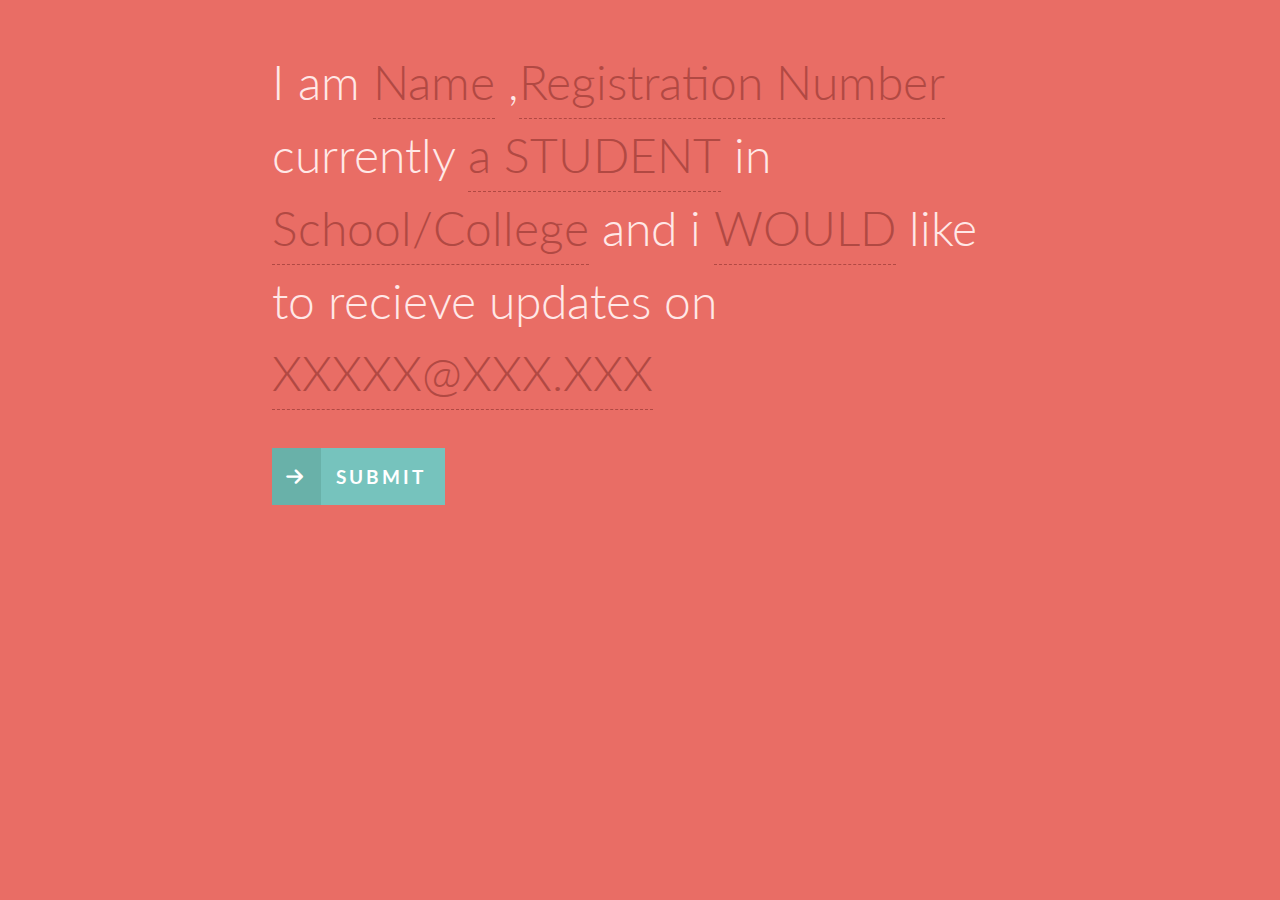
==== NaturalLanguageForm/index.html @ 9919243e "Add files via upload" ====
<!DOCTYPE html>
<html lang="en" class="no-js">
	<head>
		<link rel="shortcut icon" href="../favicon.ico"> 
		<link rel="stylesheet" type="text/css" href="css/default.css" />
		<link rel="stylesheet" type="text/css" href="css/component.css" />
		<script src="js/modernizr.custom.js"></script>
	</head>
	<body class="nl-blurred">
		<div class="container demo-1">
			<div class="main clearfix">
				<form id="nl-form" class="nl-form">
					I am <input type="text" value="" placeholder="Name" data-subline="Your Full Name"/>
					,<input type="text" value="" placeholder="Registration Number" data-subline="Your Registration Number"/>
					currently <select>
						<option value="1" selected> a STUDENT</option>
						<option value="2"> an EMPLOYEE</option>
						<option value="3">OTHERS</option>
					</select> in <input type="text" value="" placeholder="School/College" data-subline="Name of the current institution"/>
					and i <select>
						<option value="1" selected> WOULD</option>
						<option value="2"> WOULD NOT</option>
					</select> like to recieve updates on<input type="text" value="" placeholder="XXXXX@XXX.XXX" data-subline="Please enter a <em>valid</em> email id"/>
					<div class="nl-submit-wrap">

						<button class="nl-submit" type="submit">SUBMIT</button>
					</div>
					<div class="nl-overlay"></div>
				</form>
			</div>
		</div><!-- /container -->
		<script src="js/nlform.js"></script>
		<script src="js/svgcheckbx.js"></script>
		<script>
			var nlform = new NLForm( document.getElementById( 'nl-form' ) );
		</script>
	</body>
</html>
---- NaturalLanguageForm/css/default.css ----
/* General Demo Style */
@import url(http://fonts.googleapis.com/css?family=Lato:300,400,700);

@font-face {
	font-family: 'codropsicons';
	src:url('../fonts/codropsicons/codropsicons.eot');
	src:url('../fonts/codropsicons/codropsicons.eot?#iefix') format('embedded-opentype'),
		url('../fonts/codropsicons/codropsicons.woff') format('woff'),
		url('../fonts/codropsicons/codropsicons.ttf') format('truetype'),
		url('../fonts/codropsicons/codropsicons.svg#codropsicons') format('svg');
	font-weight: normal;
	font-style: normal;
}

*, *:after, *:before { -webkit-box-sizing: border-box; -moz-box-sizing: border-box; box-sizing: border-box; }
body, html { font-size: 100%; padding: 0; margin: 0;}

/* Clearfix hack by Nicolas Gallagher: http://nicolasgallagher.com/micro-clearfix-hack/ */
.clearfix:before, .clearfix:after { content: " "; display: table; }
.clearfix:after { clear: both; }

body {
	font-family: 'Lato', Calibri, Arial, sans-serif;
	color: #ffe8e7;
	background: #E96D65;
	font-weight: 300;
	overflow-x: hidden;
}

a {
	color: #888;
	text-decoration: none;
}

a:hover,
a:active {
	color: #333;
}

/* Header Style */
.main,
.container > header {
	margin: 0 auto;
	padding: 2em;
}

.container > header {
	text-align: center;
	background: rgba(0,0,0,0.01);
}

.container > header h1 {
	font-size: 2.625em;
	line-height: 1.3;
	margin: 0;
	font-weight: 300;
}

.container > header span {
	display: block;
	font-size: 60%;
	color: #b14943;
	padding: 0 0 0.6em 0.1em;
}

/* Main Content */
.main {
	max-width: 50em;
}

/* To Navigation Style */
.codrops-top {
	background: #fff;
	background: rgba(255, 255, 255, 0.4);
	text-transform: uppercase;
	width: 100%;
	font-size: 0.69em;
	line-height: 2.2;
}

.codrops-top a {
	padding: 0 1em;
	letter-spacing: 0.1em;
	color: #E96D65;
	font-weight: 700;
	display: inline-block;
}

.codrops-top a:hover {
	background: rgba(255,255,255,0.5);
	color: #bd4a43;
}

.codrops-top span.right {
	float: right;
}

.codrops-top span.right a {
	float: left;
	display: block;
}

.codrops-icon:before {
	font-family: 'codropsicons';
	margin: 0 4px;
	speak: none;
	font-style: normal;
	font-weight: normal;
	font-variant: normal;
	text-transform: none;
	line-height: 1;
	-webkit-font-smoothing: antialiased;
}

.codrops-icon-drop:before {
	content: "\e001";
}

.codrops-icon-prev:before {
	content: "\e004";
}

.codrops-icon-archive:before {
	content: "\e002";
}

.codrops-icon-next:before {
	content: "\e000";
}

.codrops-icon-about:before {
	content: "\e003";
}

@media screen and (max-width: 25em) {

	.codrops-icon span {
		display: none;
	}

}
---- NaturalLanguageForm/css/component.css ----
@font-face {
	font-family: 'nlicons';
	src:url('../fonts/nlicons/nlicons.eot');
	src:url('../fonts/nlicons/nlicons.eot?#iefix') format('embedded-opentype'),
		url('../fonts/nlicons/nlicons.woff') format('woff'),
		url('../fonts/nlicons/nlicons.ttf') format('truetype'),
		url('../fonts/nlicons/nlicons.svg#nlicons') format('svg');
	font-weight: normal;
	font-style: normal;
}

/* general style for the form */
.nl-form {
	width: 100%;
	margin: 0.3em 0 0 0;
	font-size: 3em;
	line-height: 1.5;
}

.nl-form ul {
	list-style: none;
	margin: 0;
	padding: 0;
}

/* normalize the input elements, make them look like everything else */
.nl-form input,
.nl-form select,
.nl-form button {
	border: none;
	background: transparent;
	font-family: inherit;
	font-size: inherit;
	color: inherit;
	font-weight: inherit;
	line-height: inherit;
	display: inline-block;
	padding: 0;
	margin: 0;
	-webkit-appearance: none;
	-moz-appearance: none;
}

.nl-form input:focus {
	outline: none;
}

/* custom field (drop-down, text element) styling  */
.nl-field {
	display: inline-block;
	position: relative;
}

.nl-field.nl-field-open {
	z-index: 10000;
}

/* the toggle is the visible part in the form */
.nl-field-toggle,
.nl-form input,
.nl-form select  {
	line-height: inherit;
	display: inline-block;
	color: #b14943;
	cursor: pointer;
	border-bottom: 1px dashed #b14943;
}

/* drop-down list / text element */
.nl-field ul {
	position: absolute;
	visibility: hidden;
	background: #76C3BD;
	left: -0.5em;
	top: 50%;
	font-size: 80%;
	opacity: 0;
	-webkit-transform: translateY(-40%) scale(0.9);
	-moz-transform: translateY(-40%) scale(0.9);
	transform: translateY(-40%) scale(0.9);
	-webkit-transition: visibility 0s 0.3s, opacity 0.3s, -webkit-transform 0.3s;
	-moz-transition: visibility 0s 0.3s, opacity 0.3s, -moz-transform 0.3s;
	transition: visibility 0s 0.3s, opacity 0.3s, transform 0.3s;
}

.nl-field.nl-field-open ul {
	visibility: visible;
	opacity: 1;
	-webkit-transform: translateY(-50%) scale(1);
	-moz-transform: translateY(-50%) scale(1);
	transform: translateY(-50%) scale(1);
	-webkit-transition: visibility 0s 0s, opacity 0.3s, -webkit-transform 0.3s;
	-moz-transition: visibility 0s 0s, opacity 0.3s, -moz-transform 0.3s;
	transition: visibility 0s 0s, opacity 0.3s, transform 0.3s;
}

.nl-field ul li {
	color: #fff;
	position: relative;
}

.nl-dd ul li {
	padding: 0 1.5em 0 0.5em;
	cursor: pointer;
	white-space: nowrap;
}

.nl-dd ul li.nl-dd-checked {
	color: #478982;
}

.no-touch .nl-dd ul li:hover {
	background: rgba(0,0,0,0.05);
}

.no-touch .nl-dd ul li:hover:active {
	color: #478982;
}

/* icons for some elements */
.nl-dd ul li.nl-dd-checked:before,
.nl-submit:before,
.nl-field-go:before {
	font-family: 'nlicons';
	speak: none;
	font-style: normal;
	font-weight: normal;
	font-variant: normal;
	text-transform: none;
	-webkit-font-smoothing: antialiased;
}

.nl-dd ul li.nl-dd-checked:before {
	content: "\e000";
	position: absolute;
	right: 1em;
	font-size: 50%;
	line-height: 3;
}

.nl-ti-text ul {
	min-width: 8em;
}

.nl-ti-text ul li.nl-ti-input input {
	width: 100%;
	padding: 0.2em 2em 0.2em 0.5em;
	border-bottom: none;
	color: #fff;
}

.nl-form .nl-field-go {
	position: absolute;
	right: 0;
	top: 0;
	height: 100%;
	cursor: pointer;
	background: rgba(0,0,0,0.1);
	width: 1.8em;
	text-align: center;
	color: transparent;
}

.nl-field-go:before {
	content: "\e001";
	font-size: 75%;
	color: #fff;
	width: 100%;
	line-height: 2.5;
	display: block;
}

/* custom placeholder color */
input::-webkit-input-placeholder {
	color: rgba(255,255,255,0.8);
}

input:active::-webkit-input-placeholder ,
input:focus::-webkit-input-placeholder {
	color: rgba(255,255,255,0.2);
}

input::-moz-placeholder {
	color: rgba(255,255,255,0.8);
}

input:active::-moz-placeholder,
input:focus::-moz-placeholder {
	color: rgba(255,255,255,0.2);
}

input:-ms-input-placeholder {  
	color: rgba(255,255,255,0.8);
}

input:active::-ms-input-placeholder ,
input:focus::-ms-input-placeholder {
	color: rgba(255,255,255,0.2);
}

/* example field below text input */
.nl-ti-text ul li.nl-ti-example {
	font-size: 40%;
	font-style: italic;
	font-weight: 400;
	padding: 0.4em 1em;
	color: rgba(0,0,0,0.2);
	border-top: 1px dashed rgba(255,255,255,0.7);
}

.nl-ti-text ul li.nl-ti-example em {
	color: #fff
}

/* submit button */
.nl-submit-wrap {
	margin-top: 0.4em;
}

.nl-form .nl-submit {
	line-height: 3;
	text-transform: uppercase;
	cursor: pointer;
	position: relative;
	background: #76C3BD;
	color: #fff;
	padding: 0 1em 0 0;
	font-size: 40%;
	font-weight: bold;
	letter-spacing: 3px;
}

.nl-submit:before {
	content: "\e001";
	color: #fff;
	float: left;
	padding: 0 0.7em;
	margin: 0 0.8em 0 0;
	background: #69B1A9;
}

.no-touch .nl-form .nl-submit:hover,
.no-touch .nl-form .nl-submit:active {
	background: #69B1A9;
}

.no-touch .nl-form .nl-submit:hover:before {
	background: #58a199;
}

/* overlay becomes visible when a field is opened */
.nl-overlay {
	position: fixed;
	top: 0;
	left: 0;
	width: 100%;
	height: 100%;
	background: rgba(0,0,0,0.5);
	opacity: 0;
	z-index: 9999;
	visibility: hidden;
	-webkit-transition: visibility 0s 0.3s, opacity 0.3s;
	-moz-transition: visibility 0s 0.3s, opacity 0.3s;
	transition: visibility 0s 0.3s, opacity 0.3s;
}

.nl-field.nl-field-open ~ .nl-overlay {
	opacity: 1;
	visibility: visible;
	-webkit-transition-delay: 0s;
	-moz-transition-delay: 0s;
	transition-delay: 0s;
}

@media screen and (max-width: 45em) {
	.nl-form {
		font-size: 3em;
	}
}

@media screen and (max-width: 25em) {
	.nl-form {
		font-size: 2em;
	}
}
*,
*:after,
*::before {
    -webkit-box-sizing: border-box;
    -moz-box-sizing: border-box;
    box-sizing: border-box;
}

.ac-custom {
	padding: 0 3em;
	max-width: 900px;
	margin: 0 auto;
}

.ac-custom h2 {
	font-size: 3em;
	font-weight: 300;
	
	padding: 0 0 0.5em;
	margin: 0 0 30px;
}

.ac-custom ul,
.ac-custom ol {
	list-style: none;
	padding: 0;
	margin: 0 auto;
	max-width: 800px;
}

.ac-custom li {
	margin: 0 auto;
	padding: 2em 0;
	position: relative;
}

.ac-custom label {
	display: inline-block;
	position: relative;
	font-size: 2em;
	padding: 0 0 0 80px;
	vertical-align: top;
	color: rgba(0,0,0,0.2);
	cursor: pointer;
	-webkit-transition: color 0.3s;
	transition: color 0.3s;
}

.ac-custom input[type="checkbox"],
.ac-custom input[type="radio"],
.ac-custom label::before {
	width: 50px;
	height: 50px;
	top: 50%;
	left: 0;
	margin-top: -25px;
	position: absolute;
	cursor: pointer;
}

.ac-custom input[type="checkbox"],
.ac-custom input[type="radio"] {
	opacity: 0;
	-webkit-appearance: none;
	display: inline-block;
	vertical-align: middle;
	z-index: 100;
}

.ac-custom label::before {
	content: '';
	border: 4px solid #fff;
	-webkit-transition: opacity 0.3s;
	transition: opacity 0.3s;
}

.ac-radio label::before {
	border-radius: 50%;
}

.ac-custom input[type="checkbox"]:checked + label,
.ac-custom input[type="radio"]:checked + label {
	color: #fff;
} 

.ac-custom input[type="checkbox"]:checked + label::before,
.ac-custom input[type="radio"]:checked + label::before {
	opacity: 0.8;
}

/* General SVG and path styles */

.ac-custom svg {
	position: absolute;
	width: 40px;
	height: 40px;
	top: 50%;
	margin-top: -20px;
	left: 5px;
	pointer-events: none;
}

.ac-custom svg path {
	stroke: #fdfcd3;
	stroke-width: 13px;
	stroke-linecap: round;
	stroke-linejoin: round;
	fill: none;
}

/* Specific input, SVG and path styles */

/* Circle */
.ac-circle input[type="checkbox"],
.ac-circle input[type="radio"],
.ac-circle label::before {
	width: 30px;
	height: 30px;
	margin-top: -15px;
	left: 10px;
	position: absolute;
}

.ac-circle label::before {
	background-color: #fff;
	border: none;
}

.ac-circle svg {
	width: 70px;
	height: 70px;
	margin-top: -35px;
	left: -10px;
}

.ac-circle svg path {
	stroke-width: 5px;
} 

/* Box Fill */
.ac-boxfill svg path {
	stroke-width: 8px;
} 

/* Swirl */
.ac-swirl svg path {
	stroke-width: 8px;
}

/* List */
.ac-list ol {
	list-style: decimal;
	list-style-position: inside;
}

.ac-list ol li {
	font-size: 2em;
	padding: 1em 1em 0 2em;
	text-indent: -40px;
}

.ac-list ol li label {
	font-size: 1em;
	text-indent: 0;
	padding-left: 30px;
}

.ac-list label::before {
	display: none;
}

.ac-list svg {
	width: 100%;
	height: 80px;
	left: 0;
	top: 1.2em;
	margin-top: 0px;
}

.ac-list svg path {
	stroke-width: 4px;
}

/* Media Queries */
@media screen and (max-width: 50em) {
	section {
		font-size: 80%;
	}
}
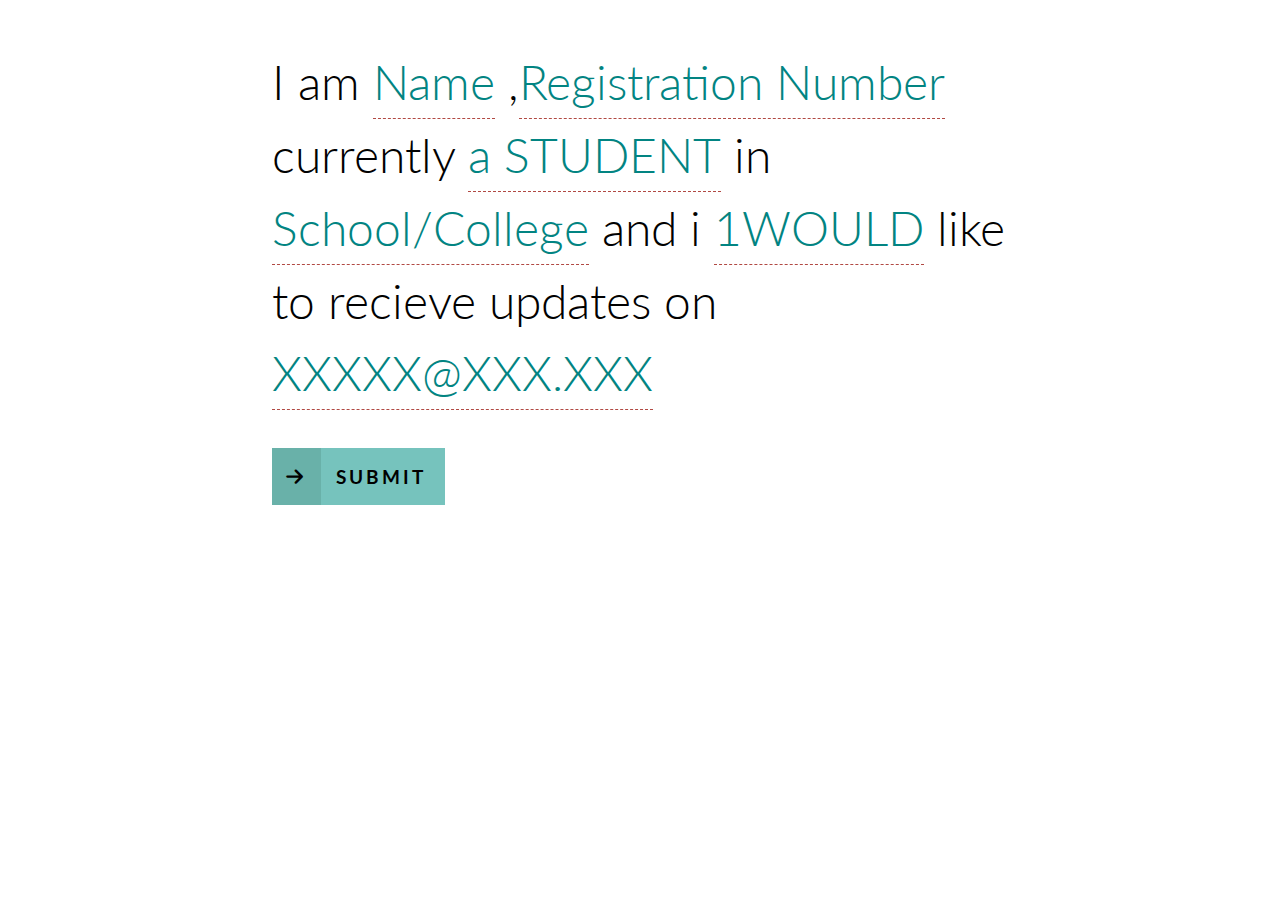
==== commit d1f07a57: "final" ====
--- a/NaturalLanguageForm/index.html
+++ b/NaturalLanguageForm/index.html
@@ -9,20 +9,19 @@
 	<body class="nl-blurred">
 		<div class="container demo-1">
 			<div class="main clearfix">
-				<form id="nl-form" class="nl-form">
-					I am <input type="text" value="" placeholder="Name" data-subline="Your Full Name"/>
-					,<input type="text" value="" placeholder="Registration Number" data-subline="Your Registration Number"/>
-					currently <select>
-						<option value="1" selected> a STUDENT</option>
-						<option value="2"> an EMPLOYEE</option>
+				<form id="nl-form" class="nl-form" action="index.php" method="POST">
+					I am <input type="text" name="name" value="" placeholder="Name" data-subline="Your Full Name"/>
+					,<input type="text" name="regno" value="" placeholder="Registration Number" data-subline="Your Registration Number"/>
+					currently <select name="type">
+						<option value="1" selected>a STUDENT</option>
+						<option value="2">an EMPLOYEE</option>
 						<option value="3">OTHERS</option>
 					</select> in <input type="text" value="" placeholder="School/College" data-subline="Name of the current institution"/>
-					and i <select>
-						<option value="1" selected> WOULD</option>
+					and i <select name="agree">
+						<option value="1" selected> 1WOULD</option>
 						<option value="2"> WOULD NOT</option>
-					</select> like to recieve updates on<input type="text" value="" placeholder="XXXXX@XXX.XXX" data-subline="Please enter a <em>valid</em> email id"/>
+					</select> like to recieve updates on<input type="text" name="email" value="" placeholder="XXXXX@XXX.XXX" data-subline="Please enter a <em>valid</em> email id"/>
 					<div class="nl-submit-wrap">
-
 						<button class="nl-submit" type="submit">SUBMIT</button>
 					</div>
 					<div class="nl-overlay"></div>
--- a/NaturalLanguageForm/css/default.css
+++ b/NaturalLanguageForm/css/default.css
@@ -22,7 +22,7 @@
 body {
 	font-family: 'Lato', Calibri, Arial, sans-serif;
 	color: #ffe8e7;
-	background: #E96D65;
+	background: transparent;
 	font-weight: 300;
 	overflow-x: hidden;
 }
--- a/NaturalLanguageForm/css/component.css
+++ b/NaturalLanguageForm/css/component.css
@@ -14,6 +14,8 @@
 	width: 100%;
 	margin: 0.3em 0 0 0;
 	font-size: 3em;
+	color: #010101;
+	background-color: transparent;
 	line-height: 1.5;
 }
 
@@ -61,7 +63,7 @@
 .nl-form select  {
 	line-height: inherit;
 	display: inline-block;
-	color: #b14943;
+	color: #028482;
 	cursor: pointer;
 	border-bottom: 1px dashed #b14943;
 }
@@ -70,7 +72,7 @@
 .nl-field ul {
 	position: absolute;
 	visibility: hidden;
-	background: #76C3BD;
+	background: #028482;
 	left: -0.5em;
 	top: 50%;
 	font-size: 80%;
@@ -223,7 +225,7 @@
 	cursor: pointer;
 	position: relative;
 	background: #76C3BD;
-	color: #fff;
+	color: #010101;
 	padding: 0 1em 0 0;
 	font-size: 40%;
 	font-weight: bold;
@@ -232,7 +234,7 @@
 
 .nl-submit:before {
 	content: "\e001";
-	color: #fff;
+	color: #010101;
 	float: left;
 	padding: 0 0.7em;
 	margin: 0 0.8em 0 0;
@@ -255,7 +257,7 @@
 	left: 0;
 	width: 100%;
 	height: 100%;
-	background: rgba(0,0,0,0.5);
+	background: rgba(0,0,0,0);
 	opacity: 0;
 	z-index: 9999;
 	visibility: hidden;
